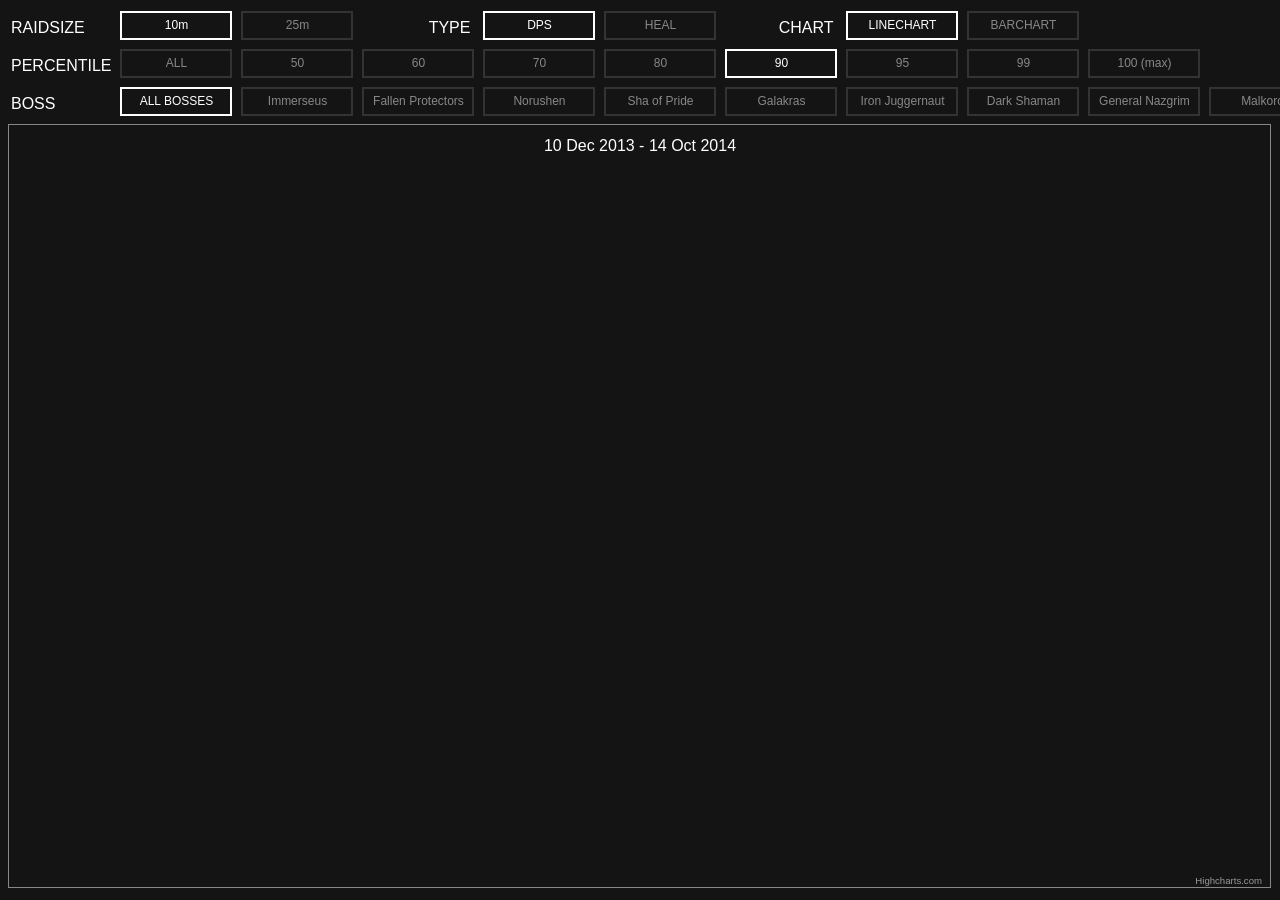
==== index.html @ f15ecabf "initial commit" ====
<!doctype html>
<html>
    <head>
        <title> MoP Class Statistics </title>

        <meta http-equiv="content-type" content="text/html; charset=UTF-8">
        <link type="text/css" href="css/css.css" rel="stylesheet"/>
        <script src="js/highstock.js"></script>
        <script src="js/highcharts-more.js"></script>
        <script src="js/highstock-theme.js"></script>
        <script src="js/jquery-3.7.1.min.js"></script>
        <script src="js/exporting.js"></script>
        <script src="js/data/boxcharts-data.js"></script>
        <script src="js/data/barcharts-data.js"></script>
        <script src="js/data/linecharts-data.js"></script>
        <script src="js/mop.js"></script>
    </head>
    <body>
        <div id="controls">
            <form class="boxed">
                <table>
                    <tr>
                        <td>RAIDSIZE</td>
                        <td>
                            <input type="radio" id="10" name="raidsize" value="10" checked="checked">
                            <label for="10">10m</label>
                        </td>
                        <td>
                            <input type="radio" id="25" name="raidsize" value="25">
                            <label for="25">25m</label>
                        </td>
                        <td class="title">
                            TYPE
                        </td>
                        <td>
                            <input type="radio" id="dps" name="type" value="dps" checked="checked">
                            <label for="dps">DPS</label>
                        </td>
                        <td>
                            <input type="radio" id="heal" name="type" value="heal">
                            <label for="heal">HEAL</label>
                        </td>
                        <td class="title">
                            CHART
                        </td>
                        <td>
                            <input type="radio" id="linechart" name="chart" value="linechart" checked="checked">
                            <label for="linechart">LINECHART</label>
                        </td>
                        <td>
                            <input type="radio" id="barchart" name="chart" value="barchart">
                            <label for="barchart">BARCHART</label>
                        </td>
                        <td></td>
                        <td></td>
                        <td></td>
                        <td></td>
                        <td></td>
                        <td></td>
                    </tr>

                    <tr>
                        <td>PERCENTILE</td>
                        <td>
                            <input type="radio" id="pall" name="percentile" value="pall">
                            <label for="pall">ALL</label>
                        </td>
                        <td>
                            <input type="radio" id="50" name="percentile" value="50">
                            <label for="50">50</label>
                        </td>
                        <td>
                            <input type="radio" id="60" name="percentile" value="60">
                            <label for="60">60</label>
                        </td>
                        <td>
                            <input type="radio" id="70" name="percentile" value="70">
                            <label for="70">70</label>
                        </td>
                        <td>
                            <input type="radio" id="80" name="percentile" value="80">
                            <label for="80">80</label>
                        </td>
                        <td>
                            <input type="radio" id="90" name="percentile" value="90" checked="checked">
                            <label for="90">90</label>
                        </td>
                        <td>
                            <input type="radio" id="95" name="percentile" value="95">
                            <label for="95">95</label>
                        </td>
                        <td>
                            <input type="radio" id="99" name="percentile" value="99">
                            <label for="99">99</label>
                        </td>
                        <td>
                            <input type="radio" id="MAX" name="percentile" value="100">
                            <label for="MAX">100 (max)</label>
                        </td>
                        <td></td>
                        <td></td>
                        <td></td>
                        <td></td>
                        <td></td>
                    </tr>

                    <tr>
                        <td>BOSS</td>
                        <td>
                            <input type="radio" id="all" name="boss" value="all" checked="checked">
                            <label for="all">ALL BOSSES</label>
                        </td>
                        <td>
                            <input type="radio" id="1602" name="boss" value="1602">
                            <label for="1602">Immerseus</label>
                        </td>
                        <td>
                            <input type="radio" id="1598" name="boss" value="1598">
                            <label for="1598">Fallen Protectors</label>
                        </td>
                        <td>
                            <input type="radio" id="1624" name="boss" value="1624">
                            <label for="1624">Norushen</label>
                        </td>
                        <td>
                            <input type="radio" id="1604" name="boss" value="1604">
                            <label for="1604">Sha of Pride</label>
                        </td>
                        <td>
                            <input type="radio" id="1622" name="boss" value="1622">
                            <label for="1622">Galakras</label>
                        </td>
                        <td>
                            <input type="radio" id="1600" name="boss" value="1600">
                            <label for="1600">Iron Juggernaut</label>
                        </td>
                        <td>
                            <input type="radio" id="1606" name="boss" value="1606">
                            <label for="1606">Dark Shaman</label>
                        </td>
                        <td>
                            <input type="radio" id="1603" name="boss" value="1603">
                            <label for="1603">General Nazgrim</label>
                        </td>
                        <td>
                            <input type="radio" id="1595" name="boss" value="1595">
                            <label for="1595">Malkorok</label>
                        </td>
                        <td>
                            <input type="radio" id="1594" name="boss" value="1594">
                            <label for="1594">Spoils Pandaria</label>
                        </td>
                        <td>
                            <input type="radio" id="1599" name="boss" value="1599">
                            <label for="1599">Thok Bloodthirsty</label>
                        </td>
                        <td>
                            <input type="radio" id="1601" name="boss" value="1601">
                            <label for="1601">Siegecr. Blackfuse</label>
                        </td>
                        <td>
                            <input type="radio" id="1593" name="boss" value="1593">
                            <label for="1593">Paragons Klaxxi</label>
                        </td>
                        <td>
                            <input type="radio" id="1623" name="boss" value="1623">
                            <label for="1623">Garrosh</label>
                        </td>
                    </tr>
                </table>
            </form>
        </div>

        <div id="mega-linechart"></div>
        <div id="barchart1"></div>
        <div id="barchart2"></div>
        <div id="barchart3"></div>
        <div id="boxchart1"></div>
        <div id="boxchart2"></div>
        <div id="boxchart3"></div>
    </body>
</html>
---- css/css.css ----
body {
    background-color: #141414;
    font-family: sans-serif;
    color: #FFFFFF;
}

#mega-linechart {
    height: 85vh;
}

#barchart1 {
    width: 33%;
    float: left;
    height: 85vh;
}

#barchart2 {
    width: 33%;
    float: left;
    height: 85vh;
}

#barchart3 {
    width: 33%;
    float: left;
    height: 85vh;
}

#boxchart1 {
    width: 33%;
    float: left;
    height: 85vh;
}

#boxchart2 {
    width: 33%;
    float: left;
    height: 85vh;
}

#boxchart3 {
    width: 33%;
    float: left;
    height: 85vh;
}

td.title {
    text-align:right;
    padding-right: 5px;
}

.boxed label {
    color: #888888;
    display: inline-block;
    width: 104px;
    height: 15px;
    padding: 2px;
    padding-bottom: 5px;
    padding-top: 5px;
    margin-left: 5px;
    margin-bottom: 5px;
    border: solid 2px #333333;
    font-size: 12px;
    text-align: center;

    -webkit-touch-callout: none;
    -webkit-user-select: none;
    -khtml-user-select: none;
    -moz-user-select: none;
    -ms-user-select: none;
    user-select: none;
  }
  
  .boxed input[type="radio"] {
    display: none;
  }
  
  .boxed input[type="radio"]:checked + label {
    color: #FFFFFF;
    border: solid 2px #FFFFFF;
  }
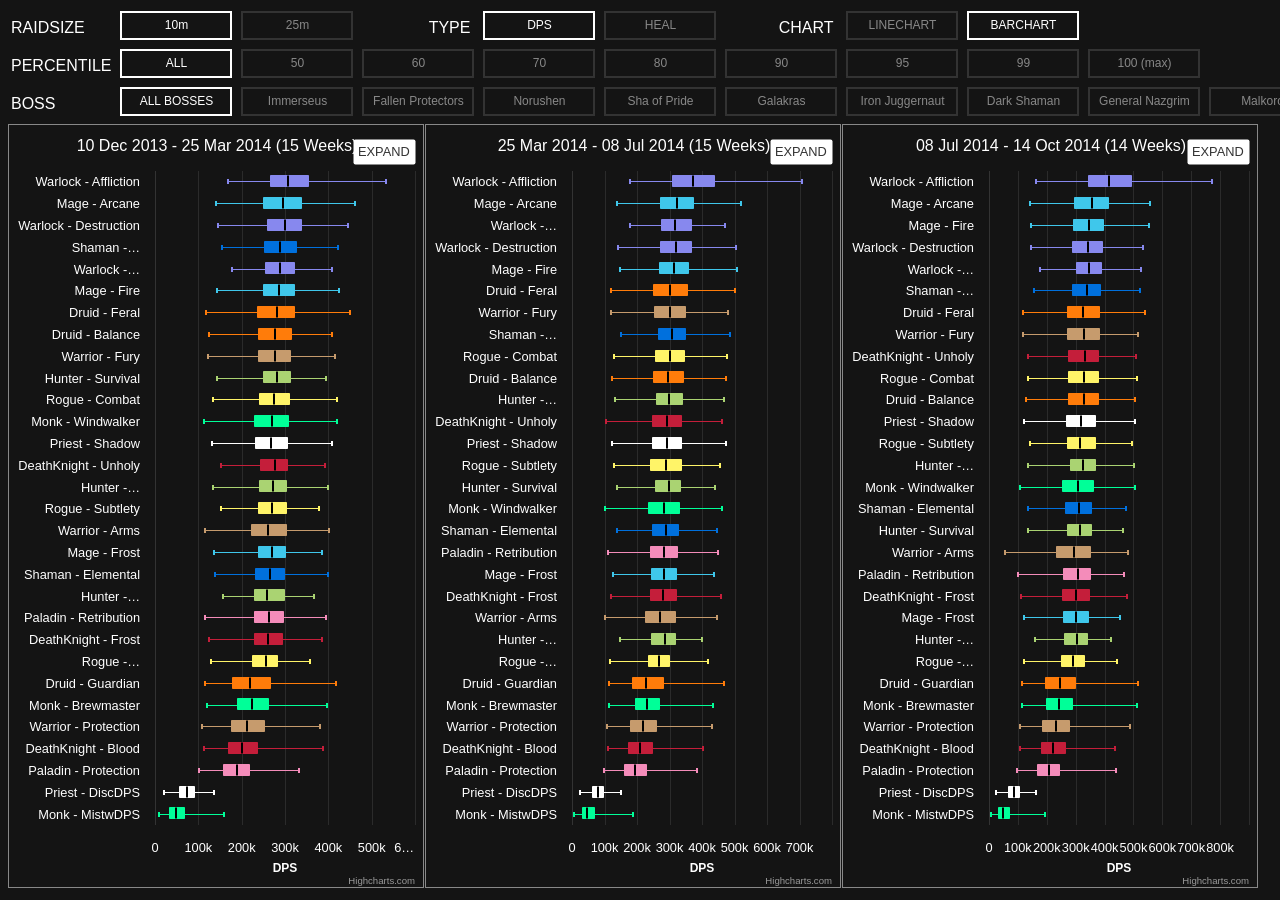
==== commit 505f8621: "default options" ====
--- a/index.html
+++ b/index.html
@@ -44,11 +44,11 @@
                             CHART
                         </td>
                         <td>
-                            <input type="radio" id="linechart" name="chart" value="linechart" checked="checked">
+                            <input type="radio" id="linechart" name="chart" value="linechart">
                             <label for="linechart">LINECHART</label>
                         </td>
                         <td>
-                            <input type="radio" id="barchart" name="chart" value="barchart">
+                            <input type="radio" id="barchart" name="chart" value="barchart" checked="checked">
                             <label for="barchart">BARCHART</label>
                         </td>
                         <td></td>
@@ -62,7 +62,7 @@
                     <tr>
                         <td>PERCENTILE</td>
                         <td>
-                            <input type="radio" id="pall" name="percentile" value="pall">
+                            <input type="radio" id="pall" name="percentile" value="pall" checked="checked">
                             <label for="pall">ALL</label>
                         </td>
                         <td>
@@ -82,7 +82,7 @@
                             <label for="80">80</label>
                         </td>
                         <td>
-                            <input type="radio" id="90" name="percentile" value="90" checked="checked">
+                            <input type="radio" id="90" name="percentile" value="90">
                             <label for="90">90</label>
                         </td>
                         <td>
